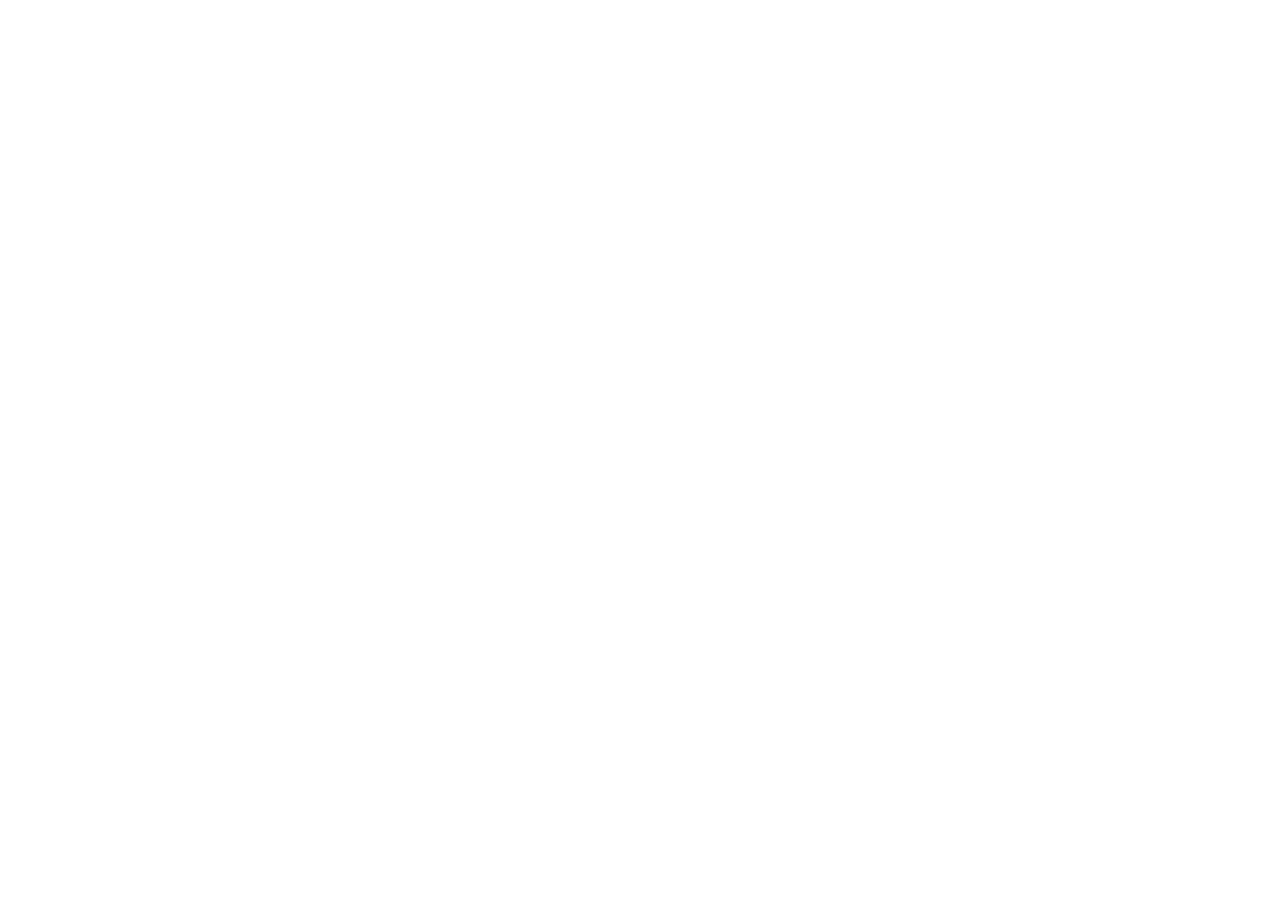
==== contact.html @ f8ce351a "ajout de contact.html" ====
<!DOCTYPE html>
<html lang="en">
<head>
    <meta charset="UTF-8">
    <meta name="viewport" content="width=device-width, initial-scale=1.0">
    <title>Document</title>
</head>
<body>
    
</body>
</html>
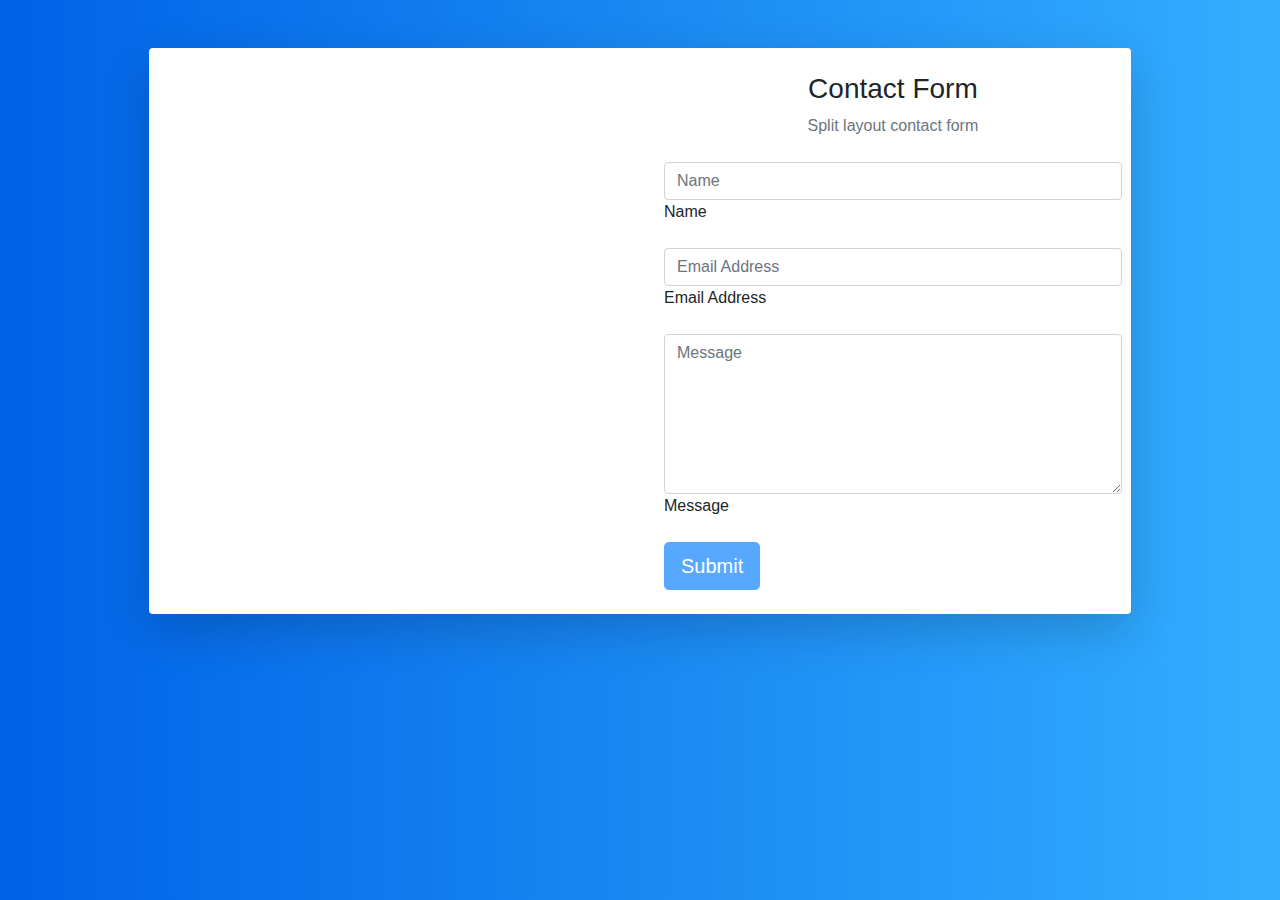
==== commit c8165b9a: "ajout formulaire" ====
--- a/contact.html
+++ b/contact.html
@@ -3,9 +3,91 @@
 <head>
     <meta charset="UTF-8">
     <meta name="viewport" content="width=device-width, initial-scale=1.0">
-    <title>Document</title>
+    <link rel="stylesheet" href="https://cdn.jsdelivr.net/npm/bootstrap@4.4.1/dist/css/bootstrap.min.css" integrity="sha384-Vkoo8x4CGsO3+Hhxv8T/Q5PaXtkKtu6ug5TOeNV6gBiFeWPGFN9MuhOf23Q9Ifjh" crossorigin="anonymous">
+    <link href="contact_style.css" rel="stylesheet" />
+    <title>Contact</title>
 </head>
 <body>
-    
+<!-- Bootstrap 5 Contact Form Snippet -->
+
+<div class="container-fluid px-5 my-5">
+    <div class="row justify-content-center">
+    <div class="col-xl-10">
+        <div class="card border-0 rounded-3 shadow-lg overflow-hidden">
+            <div class="card-body p-0">
+            <div class="row g-0">
+                <div class="col-sm-6 d-none d-sm-block bg-image"></div>
+                <div class="col-sm-6 p-4">
+                <div class="text-center">
+                <div class="h3 fw-light">Contact Form</div>
+                <p class="mb-4 text-muted">Split layout contact form</p>
+                </div>
+  
+                <!-- * * * * * * * * * * * * * *
+            // * * SB Forms Contact Form * *
+            // * * * * * * * * * * * * * * *
+  
+            // This form is pre-integrated with SB Forms.
+            // To make this form functional, sign up at
+            // https://startbootstrap.com/solution/contact-forms
+            // to get an API token!
+            -->
+  
+                <form id="contactForm" data-sb-form-api-token="API_TOKEN">
+  
+                  <!-- Name Input -->
+                  <div class="form-floating mb-3">
+                    <input class="form-control" id="name" type="text" placeholder="Name" data-sb-validations="required" />
+                    <label for="name">Name</label>
+                    <div class="invalid-feedback" data-sb-feedback="name:required">Name is required.</div>
+                  </div>
+  
+                  <!-- Email Input -->
+                  <div class="form-floating mb-3">
+                    <input class="form-control" id="emailAddress" type="email" placeholder="Email Address" data-sb-validations="required,email" />
+                    <label for="emailAddress">Email Address</label>
+                    <div class="invalid-feedback" data-sb-feedback="emailAddress:required">Email Address is required.</div>
+                    <div class="invalid-feedback" data-sb-feedback="emailAddress:email">Email Address Email is not valid.</div>
+                  </div>
+  
+                  <!-- Message Input -->
+                  <div class="form-floating mb-3">
+                    <textarea class="form-control" id="message" type="text" placeholder="Message" style="height: 10rem;" data-sb-validations="required"></textarea>
+                    <label for="message">Message</label>
+                    <div class="invalid-feedback" data-sb-feedback="message:required">Message is required.</div>
+                  </div>
+  
+                  <!-- Submit success message -->
+                  <div class="d-none" id="submitSuccessMessage">
+                    <div class="text-center mb-3">
+                      <div class="fw-bolder">Form submission successful!</div>
+                      <p>To activate this form, sign up at</p>
+                      <a href="https://startbootstrap.com/solution/contact-forms">https://startbootstrap.com/solution/contact-forms</a>
+                    </div>
+                  </div>
+  
+                  <!-- Submit error message -->
+                  <div class="d-none" id="submitErrorMessage">
+                    <div class="text-center text-danger mb-3">Error sending message!</div>
+                  </div>
+  
+                  <!-- Submit button -->
+                  <div class="d-grid">
+                    <button class="btn btn-primary btn-lg disabled" id="submitButton" type="submit">Submit</button>
+                  </div>
+                </form>
+                <!-- End of contact form -->
+  
+              </div>
+            </div>
+  
+          </div>
+        </div>
+      </div>
+    </div>
+  </div>
+  
+  <!-- CDN Link to SB Forms Scripts -->
+  <script src="https://cdn.startbootstrap.com/sb-forms-latest.js"></script>
 </body>
 </html>--- a/contact_style.css
+++ b/contact_style.css
@@ -0,0 +1,11 @@
+body {
+    background: #007bff;
+    background: linear-gradient(to right, #0062E6, #33AEFF);
+  }
+  
+  .bg-image {
+    background-image: url('https://source.unsplash.com/kKvQJ6rK6S4/660x1000');
+    background-size: cover;
+    background-position: center;
+    background-repeat: no-repeat;
+  }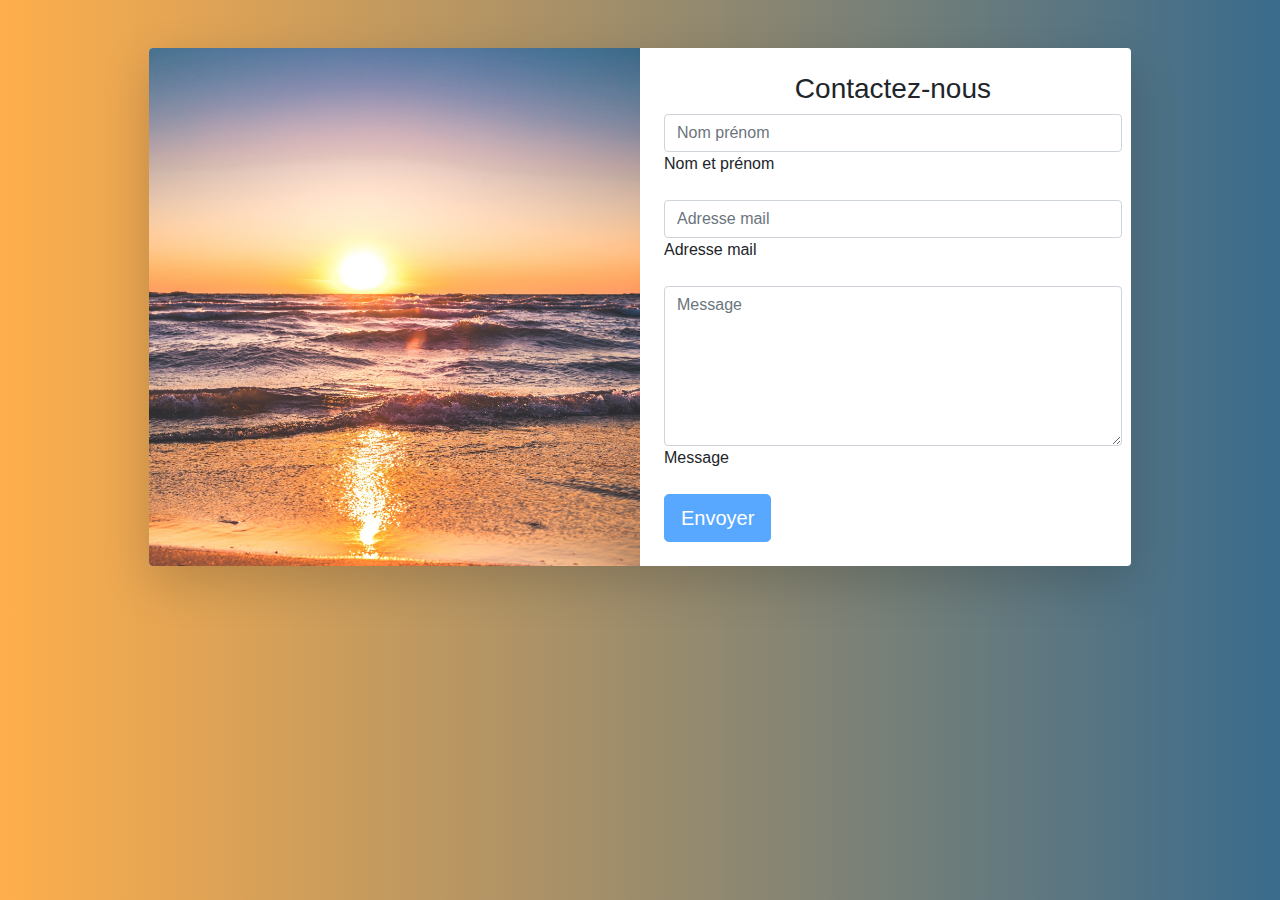
==== commit 837b3880: "Modif des inputs et css" ====
--- a/contact.html
+++ b/contact.html
@@ -19,42 +19,31 @@
                 <div class="col-sm-6 d-none d-sm-block bg-image"></div>
                 <div class="col-sm-6 p-4">
                 <div class="text-center">
-                <div class="h3 fw-light">Contact Form</div>
-                <p class="mb-4 text-muted">Split layout contact form</p>
+                <div class="h3 fw-light">Contactez-nous</div>
                 </div>
-  
-                <!-- * * * * * * * * * * * * * *
-            // * * SB Forms Contact Form * *
-            // * * * * * * * * * * * * * * *
-  
-            // This form is pre-integrated with SB Forms.
-            // To make this form functional, sign up at
-            // https://startbootstrap.com/solution/contact-forms
-            // to get an API token!
-            -->
   
                 <form id="contactForm" data-sb-form-api-token="API_TOKEN">
   
                   <!-- Name Input -->
                   <div class="form-floating mb-3">
-                    <input class="form-control" id="name" type="text" placeholder="Name" data-sb-validations="required" />
-                    <label for="name">Name</label>
-                    <div class="invalid-feedback" data-sb-feedback="name:required">Name is required.</div>
+                    <input class="form-control" id="name" type="text" placeholder="Nom prénom" data-sb-validations="required" />
+                    <label for="name">Nom et prénom</label>
+                    <div class="invalid-feedback" data-sb-feedback="name:required">Le nom et prénom sont requis.</div>
                   </div>
   
                   <!-- Email Input -->
                   <div class="form-floating mb-3">
-                    <input class="form-control" id="emailAddress" type="email" placeholder="Email Address" data-sb-validations="required,email" />
-                    <label for="emailAddress">Email Address</label>
-                    <div class="invalid-feedback" data-sb-feedback="emailAddress:required">Email Address is required.</div>
-                    <div class="invalid-feedback" data-sb-feedback="emailAddress:email">Email Address Email is not valid.</div>
+                    <input class="form-control" id="emailAddress" type="email" placeholder="Adresse mail" data-sb-validations="required,email" />
+                    <label for="emailAddress">Adresse mail</label>
+                    <div class="invalid-feedback" data-sb-feedback="emailAddress:required">L'adresse mail est requise.</div>
+                    <div class="invalid-feedback" data-sb-feedback="emailAddress:email">L'adresse mail n'est pas valide.</div>
                   </div>
   
                   <!-- Message Input -->
                   <div class="form-floating mb-3">
                     <textarea class="form-control" id="message" type="text" placeholder="Message" style="height: 10rem;" data-sb-validations="required"></textarea>
                     <label for="message">Message</label>
-                    <div class="invalid-feedback" data-sb-feedback="message:required">Message is required.</div>
+                    <div class="invalid-feedback" data-sb-feedback="message:required">Un message est requis.</div>
                   </div>
   
                   <!-- Submit success message -->
@@ -73,7 +62,7 @@
   
                   <!-- Submit button -->
                   <div class="d-grid">
-                    <button class="btn btn-primary btn-lg disabled" id="submitButton" type="submit">Submit</button>
+                    <button class="btn btn-primary btn-lg disabled" id="submitButton" type="submit">Envoyer</button>
                   </div>
                 </form>
                 <!-- End of contact form -->
--- a/contact_style.css
+++ b/contact_style.css
@@ -1,11 +1,11 @@
 body {
-    background: #007bff;
-    background: linear-gradient(to right, #0062E6, #33AEFF);
+    background: #FFAE4B;
+    background: linear-gradient(to right, #ffae4b, #3a6b8c);
   }
   
   .bg-image {
-    background-image: url('https://source.unsplash.com/kKvQJ6rK6S4/660x1000');
+    background-image: url(images/coucher_de_soleil.jpg);
     background-size: cover;
     background-position: center;
     background-repeat: no-repeat;
-  }+  }
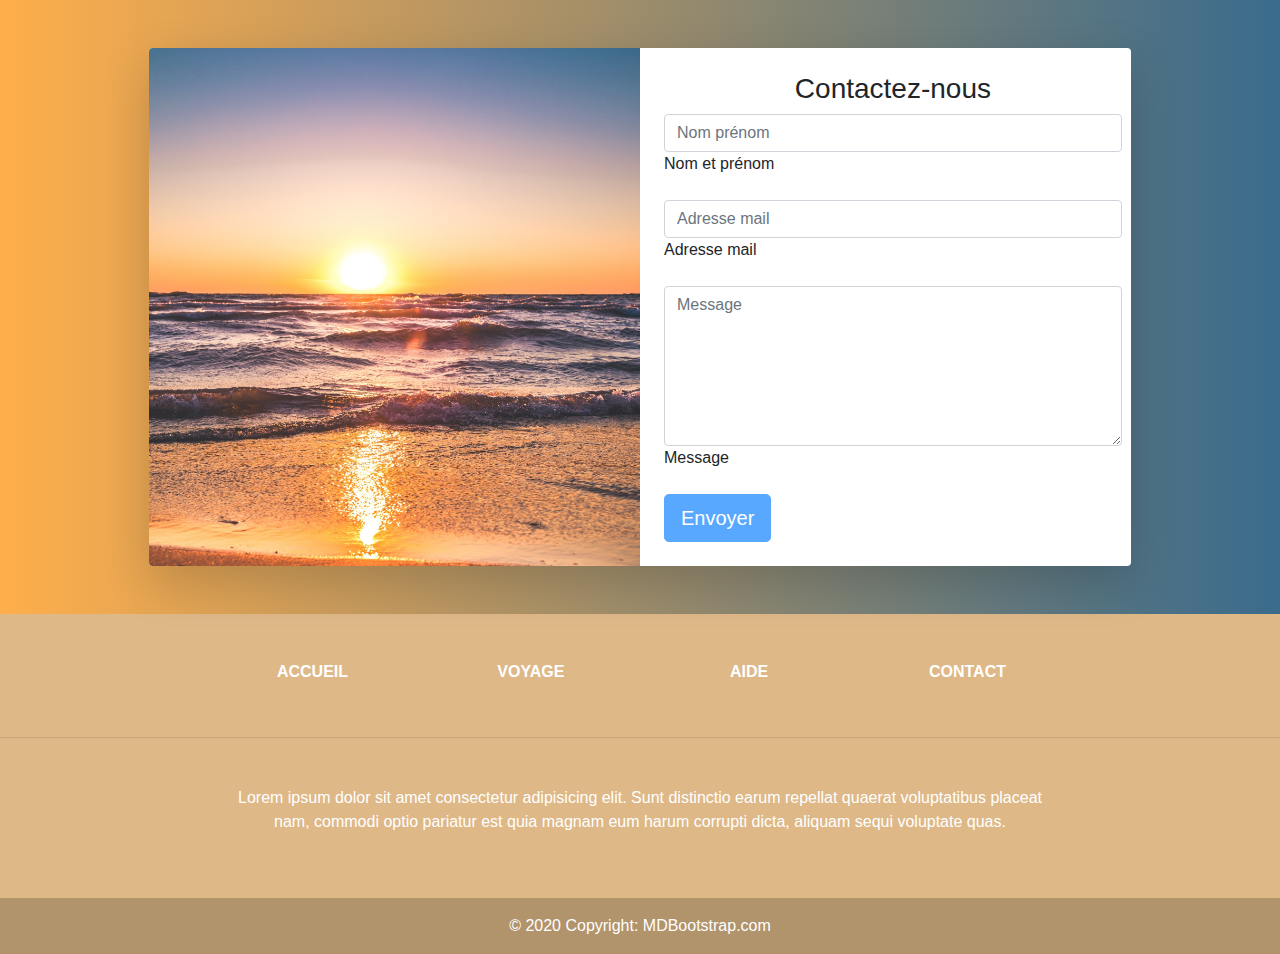
==== commit 6f422080: "ajout du footer" ====
--- a/contact.html
+++ b/contact.html
@@ -4,11 +4,12 @@
     <meta charset="UTF-8">
     <meta name="viewport" content="width=device-width, initial-scale=1.0">
     <link rel="stylesheet" href="https://cdn.jsdelivr.net/npm/bootstrap@4.4.1/dist/css/bootstrap.min.css" integrity="sha384-Vkoo8x4CGsO3+Hhxv8T/Q5PaXtkKtu6ug5TOeNV6gBiFeWPGFN9MuhOf23Q9Ifjh" crossorigin="anonymous">
+    <link rel="stylesheet" href="https://cdnjs.cloudflare.com/ajax/libs/font-awesome/6.5.2/css/all.min.css" integrity="sha512-SnH5WK+bZxgPHs44uWIX+LLJAJ9/2PkPKZ5QiAj6Ta86w+fsb2TkcmfRyVX3pBnMFcV7oQPJkl9QevSCWr3W6A==" crossorigin="anonymous" referrerpolicy="no-referrer" />
     <link href="contact_style.css" rel="stylesheet" />
     <title>Contact</title>
 </head>
 <body>
-<!-- Bootstrap 5 Contact Form Snippet -->
+<!-- FORMULAIRE BOOTSTRAP -->
 
 <div class="container-fluid px-5 my-5">
     <div class="row justify-content-center">
@@ -75,6 +76,107 @@
       </div>
     </div>
   </div>
+      <!---------- FOOTER AVEC BOOTSRAP--------->
+        <!-- Footer -->
+        <footer class="text-center text-white" style="background-color: burlywood">
+        <!-- Grid container -->
+    
+            <!-- Section: Links -->
+            <section class="mt-5">
+            <!-- Grid row-->
+            <div class="row text-center d-flex justify-content-center pt-5">
+                <!-- Grid column -->
+                <div class="col-md-2">
+                    <h6 class="text-uppercase font-weight-bold">
+                        <a href="index.html" class="text-white">Accueil</a>
+                    </h6>
+                </div>
+                <!-- Grid column -->
+                <!-- Grid column -->
+                <div class="col-md-2">
+                    <h6 class="text-uppercase font-weight-bold">
+                    <a href="#!" class="text-white">Voyage</a>
+                    </h6>
+                </div>
+                <!-- Grid column -->
+    
+                <!-- Grid column -->
+                <div class="col-md-2">
+                    <h6 class="text-uppercase font-weight-bold">
+                        <a href="#!" class="text-white">Aide</a>
+                    </h6>
+                </div>
+                <!-- Grid column -->
+    
+    
+                <!-- Grid column -->
+                <div class="col-md-2">
+                    <h6 class="text-uppercase font-weight-bold">
+                    <a href="contact.htmlgit" class="text-white">Contact</a>
+                    </h6>
+                </div>
+                <!-- Grid column -->
+                </div>
+                <!-- Grid row-->
+            </section>
+            <!-- Section: Links -->
+    
+            <hr class="my-5" />
+    
+            <!-- Section: Text -->
+            <section class="mb-5">
+                <div class="row d-flex justify-content-center">
+                <div class="col-lg-8">
+                    <p>
+                    Lorem ipsum dolor sit amet consectetur adipisicing elit. Sunt
+                    distinctio earum repellat quaerat voluptatibus placeat nam,
+                    commodi optio pariatur est quia magnam eum harum corrupti
+                    dicta, aliquam sequi voluptate quas.
+                    </p>
+                </div>
+                </div>
+            </section>
+            <!-- Section: Text -->
+    
+            <!-- Section: Social -->
+                <section class="text-center mb-5">
+                <a href="" class="text-white me-4">
+                    <i class="fab fa-facebook-f"></i>
+                </a>
+                <a href="" class="text-white me-4">
+                    <i class="fab fa-twitter"></i>
+                </a>
+                <a href="" class="text-white me-4">
+                    <i class="fab fa-google"></i>
+                </a>
+                <a href="" class="text-white me-4">
+                    <i class="fab fa-instagram"></i>
+                </a>
+                <a href="" class="text-white me-4">
+                    <i class="fab fa-linkedin"></i>
+                </a>
+                <a href="" class="text-white me-4">
+                    <i class="fab fa-github"></i>
+                </a>
+                </section>
+                <!-- Section: Social -->
+            </div>
+            <!-- Grid container -->
+        
+            <!-- Copyright -->
+            <div
+                class="text-center p-3"
+                style="background-color: rgba(0, 0, 0, 0.2)"
+                >
+                © 2020 Copyright:
+                <a class="text-white" href="https://mdbootstrap.com/"
+                >MDBootstrap.com</a
+                >
+            </div>
+            <!-- Copyright -->
+        </div>
+        <!-- End of .container -->
+        </footer>
   
   <!-- CDN Link to SB Forms Scripts -->
   <script src="https://cdn.startbootstrap.com/sb-forms-latest.js"></script>
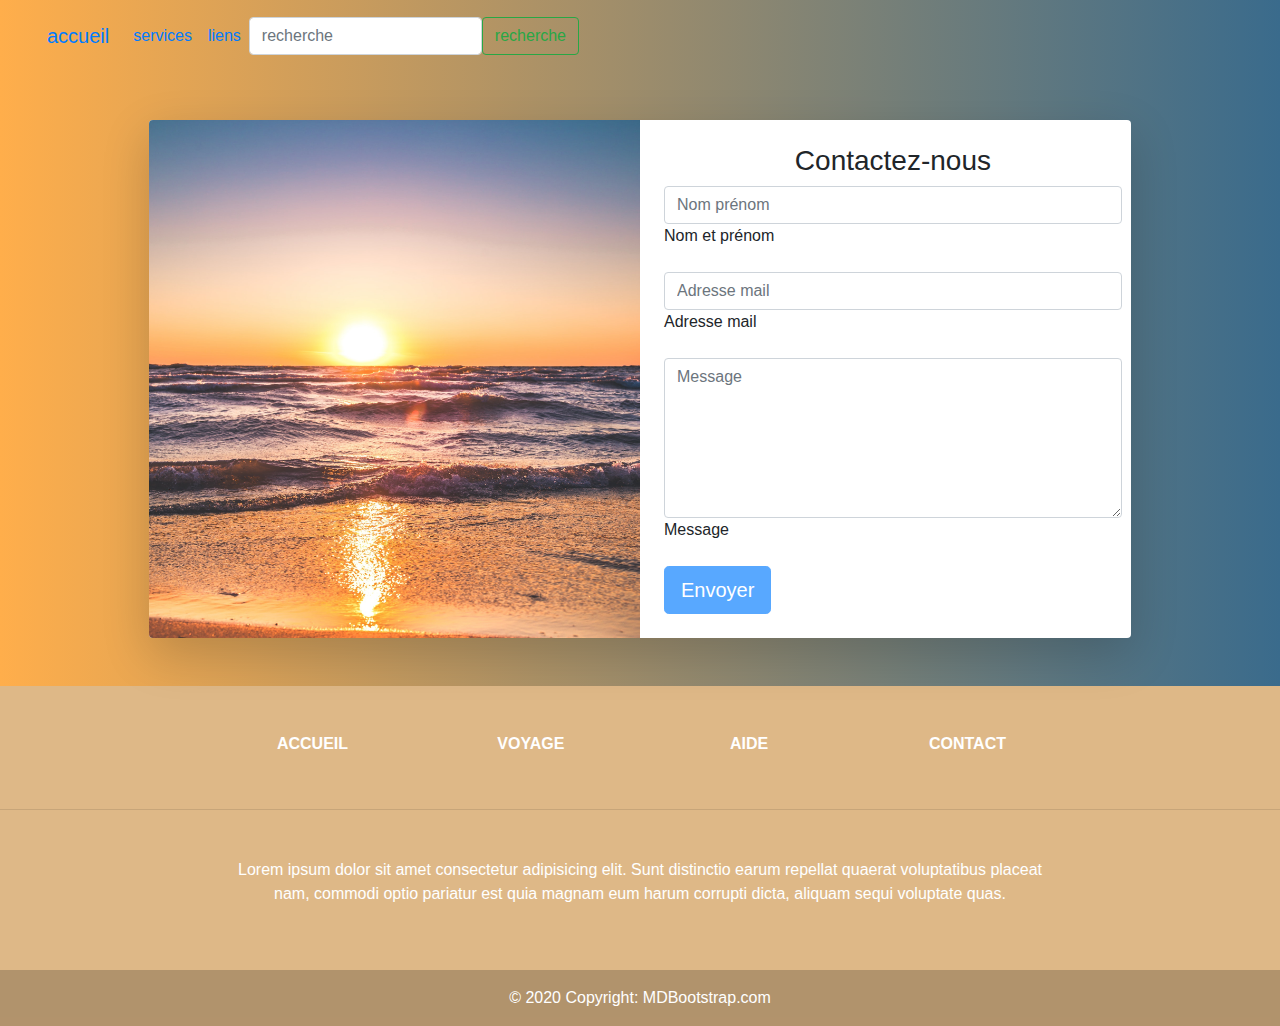
==== commit b3ca6f11: "nav" ====
--- a/contact.html
+++ b/contact.html
@@ -9,6 +9,41 @@
     <title>Contact</title>
 </head>
 <body>
+  <header>
+    <section>
+        <!-- ****************navbar******/********* -->
+        <div class="navbar">
+            <nav class="navbar navbar-expand-lg bg-body-tertiary">
+                <div class="container-fluid">
+                    <a class="navbar-brand" href="#">accueil</a>
+                    <button class="navbar-toggler" type="button" data-bs-toggle="collapse"
+                        data-bs-target="#navbarSupportedContent" aria-controls="navbarSupportedContent"
+                        aria-expanded="false" aria-label="Toggle navigation">
+                        <span class="navbar-toggler-icon"></span>
+                    </button>
+                    <div class="collapse navbar-collapse" id="navbarSupportedContent">
+                        <ul class="navbar-nav me-auto mb-2 mb-lg-0">
+                            <li class="nav-item">
+                                <a class="nav-link active" aria-current="page" href="#">services</a>
+                            </li>
+                            <li class="nav-item">
+                                <a class="nav-link" href="#">liens</a>
+                            </li>
+
+
+
+                        </ul>
+                        <form class="d-flex" role="search">
+                            <input class="form-control me-2" type="search" placeholder="recherche"
+                                aria-label="Search">
+                            <button class="btn btn-outline-success" type="submit">recherche</button>
+                        </form>
+                    </div>
+                </div>
+            </nav>
+        </div>
+    </section>
+</header>
 <!-- FORMULAIRE BOOTSTRAP -->
 
 <div class="container-fluid px-5 my-5">
--- a/contact_style.css
+++ b/contact_style.css
@@ -1,5 +1,5 @@
 body {
-    background: #FFAE4B;
+    background: black;
     background: linear-gradient(to right, #ffae4b, #3a6b8c);
   }
   
